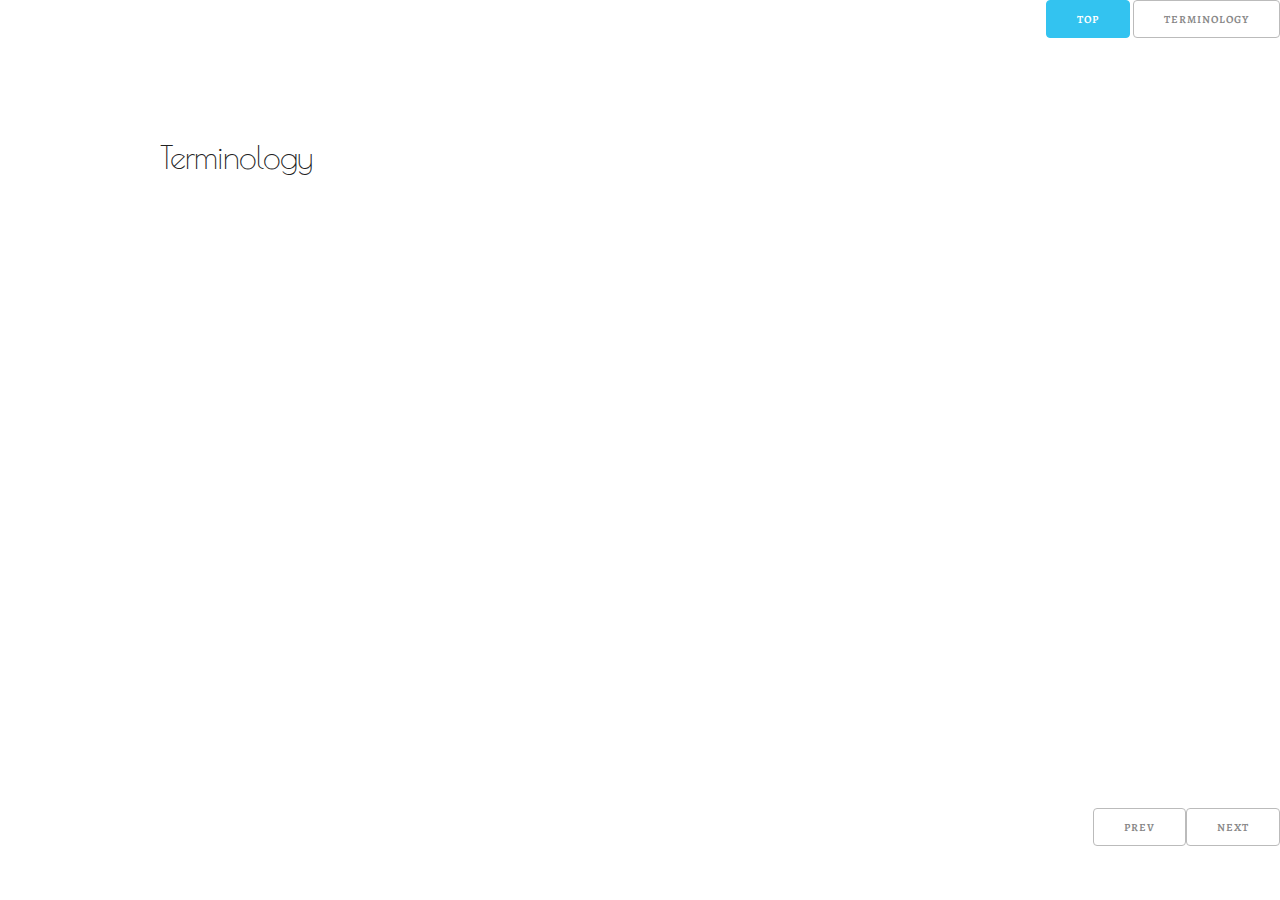
==== index.html @ ad880b88 "Restyle and move webpages to main" ====
<!DOCTYPE html>
<html lang="en">

<head>
    <title>Code Learning</title>
    <meta charset="utf-8">
    <meta name="viewport" content="width=device-width, initial-scale=1">
    <style>
        @import url('https://fonts.googleapis.com/css2?family=Alegreya:ital,wght@0,400;0,700;1,400;1,700&family=Cutive+Mono&family=Poiret+One&display=swap');
    </style>
    <link rel="stylesheet" href="css/styles.css">
</head>

<body>
    <header>
        <div>
            <h1></h1>
            <p></p>
        </div>
        <nav>
            <a class="button button-primary">top</a>
            <a class="button nav-btn" href="#terminology">Terminology</a>
        </nav>
    </header>
    <main>
        <section>
            <h2>Introduction</h2>
            <p></p>
            <nav>
                <a href="#"></a>
            </nav>
        </section>
        <section id="">
            <h3></h3>
        </section>
        <section id="terminology">
            <h3>Terminology</h3>
        </section>
    </main>
    <footer>
        <a class="button nav-btn" href=".html" title="">Prev</a>
        <a class="button nav-btn" href=".html" title="">Next</a>
    </footer>

    <!-- SCRIPTS ---------------------------------------------->
    <script src=""></script>
</body>

</html>
---- css/styles.css ----
/*
* Skeleton V2.0.4
* Copyright 2014, Dave Gamache
* www.getskeleton.com
* Free to use under the MIT license.
* http://www.opensource.org/licenses/mit-license.php
* 12/29/2014
*
* Code blocks copied without mods denoted by /skeleton/
* Aside from TEMPLATE SECTIONS, most code is derived
*/

/* Universal
–––––––––––––––––––––––––––––––––––––––––––––––––– */
* {
    box-sizing: border-box;
    -ms-overflow-style: none;
    scrollbar-width: none;
    scroll-behavior: smooth;
}

*::-webkit-scrollbar { 
    display: none;
}

/* skeleton */ html { font-size: 62.5% }

body {
    font-family: 'Alegreya', serif;
    font-size: 1.5em;
    font-weight: 400;
    line-height: 1.6;
    color: #222;
}

/* skeleton: container */ main {
    position: relative;
    width: 100%;
    max-width: 960px;
    margin: 0 auto;
    padding: 0 2.0rem;
}

/* skeleton: container */ @media (min-width: 400px) {
    main {
        width: 85%;
        padding: 0;
    }
}

/* skeleton: container */ @media (min-width: 550px) {
    main {
        width: 80%
    }
}

/* Typography
–––––––––––––––––––––––––––––––––––––––––––––––––– */
h1, h2, h3 {
    margin: 0;
    font-family: 'Poiret One';
    font-weight: 300;
}
h2, h3 {
    margin: 1.2rem auto;
}
h1 { font-size: 4.0rem; line-height: 1.2; letter-spacing: -.1rem; }
h2 { font-size: 3.2rem; line-height: 1.25; letter-spacing: -.1rem; }
h3 { font-size: 2.4rem; line-height: 1.3; letter-spacing: -.1rem; }
/* h4 { font-size: 2.0rem; line-height: 1.35; letter-spacing: -.08rem; } */

@media (min-width: 550px) {
    h1 { font-size: 5.0rem }
    h2 { font-size: 4.2rem }
    h3 { font-size: 3.2rem }
    /* h4 { font-size: 2.4rem } */
}

p { margin: 0 }

/* Links
–––––––––––––––––––––––––––––––––––––––––––––––––– */
a {
    color: #1EAEDB;
    text-decoration: none;
}
a:hover { color: #0FA0CE }

/* Buttons
–––––––––––––––––––––––––––––––––––––––––––––––––– */
.button,
button,
input[type="submit"],
input[type="reset"],
input[type="button"] {
  display: inline-block;
  height: 3.8rem;
  padding: 0 30px;
  color: #888;
  text-align: center;
  font-size: 11px;
  font-weight: 600;
  line-height: 3.8rem;
  letter-spacing: .1rem;
  text-transform: uppercase;
  text-decoration: none;
  white-space: nowrap;
  background-color: transparent;
  border-radius: 4px;
  border: 1px solid #BBB;
  cursor: pointer;
}

.button:hover,
button:hover,
input[type="submit"]:hover,
input[type="reset"]:hover,
input[type="button"]:hover,
.button:focus,
button:focus,
input[type="submit"]:focus,
input[type="reset"]:focus,
input[type="button"]:focus {
  color: #333;
  border-color: #888;
  outline: 0;
}

.button.button-primary,
button.button-primary,
input[type="submit"].button-primary,
input[type="reset"].button-primary,
input[type="button"].button-primary {
  color: #FFF;
  background-color: #33C3F0;
  border-color: #33C3F0;
}

.button.button-primary:hover,
button.button-primary:hover,
input[type="submit"].button-primary:hover,
input[type="reset"].button-primary:hover,
input[type="button"].button-primary:hover,
.button.button-primary:focus,
button.button-primary:focus,
input[type="submit"].button-primary:focus,
input[type="reset"].button-primary:focus,
input[type="button"].button-primary:focus {
  color: #FFF;
  background-color: #1EAEDB;
  border-color: #1EAEDB;
}

/* Forms
–––––––––––––––––––––––––––––––––––––––––––––––––– */
label {
  display: block;
  margin-bottom: .5rem;
  font-weight: 600;
}

fieldset {
  padding: 1.2rem;
  border: 1px solid #888;
}

legend {
    padding: 0.4rem 0.8rem;
    color: #BBB;
    background: #888;
    font-weight: 600;
}

legend.lgt {
    color: #888;
    background: transparent;
}

/* Lists
–––––––––––––––––––––––––––––––––––––––––––––––––– */
ul, ol, dl {
    margin: 0;
    padding: 0;
}

ul { list-style: circle }

ul ul,
ul ol,
ol ol,
ol ul {
  margin: 1.5rem 0 1.5rem 3rem;
  font-size: 90%;
}

li { margin-bottom: 1.0rem }

dt { font-weight: bold }

dd {
    margin-left: 1.2rem;
    margin-bottom: 1.2rem;
    line-height: 1.2;
}

/* Code
–––––––––––––––––––––––––––––––––––––––––––––––––– */
pre {
    margin: 2.0rem 0;
    padding: 1.0rem 2.0rem;
    border-radius: 1.2rem;
}

code {
    padding: 0.4rem 0.8rem;
    border-radius: 0.6rem;
    font-family: 'Cutive Mono';
}

pre, code { background: #CCC }

/* Spacing
––––––––––––––––––––––––––––––––––––––––––––––––––
button,
.button {
  margin-bottom: 1rem; }
input,
textarea,
select,
fieldset {
  margin-bottom: 1.5rem; }
pre,
blockquote,
dl,
figure,
table,
p,
ul,
ol,
form {
  margin-bottom: 2.5rem; }
*/

/* Misc
––––––––––––––––––––––––––––––––––––––––––––––––––
hr {
  margin-top: 3rem;
  margin-bottom: 3.5rem;
  border-width: 0;
  border-top: 1px solid #E1E1E1; }
*/

/* Template sections
–––––––––––––––––––––––––––––––––––––––––––––––––– */

section {
    margin-top: 3.0rem;
    margin-bottom: 2.0rem;
}

section nav {
    margin: 1.2rem 0;
    padding: 0.6rem 1.2rem;
    display: flex;
    justify-content: space-evenly;
}

section h2,
section h3,
section p { margin-bottom: 1.2rem }

header,
footer {
    position: fixed;
    left: 0;
    width: 100%;
    height: 9.2rem;
    background: white;
    display: flex;
    z-index: 10;
}

header {
    top: 0;
    justify-content: space-between;
}

header p { font-family: 'Cutive Mono' }

footer {
    bottom: 0;
    justify-content: flex-end;
}

footer .button { text-transform: uppercase }
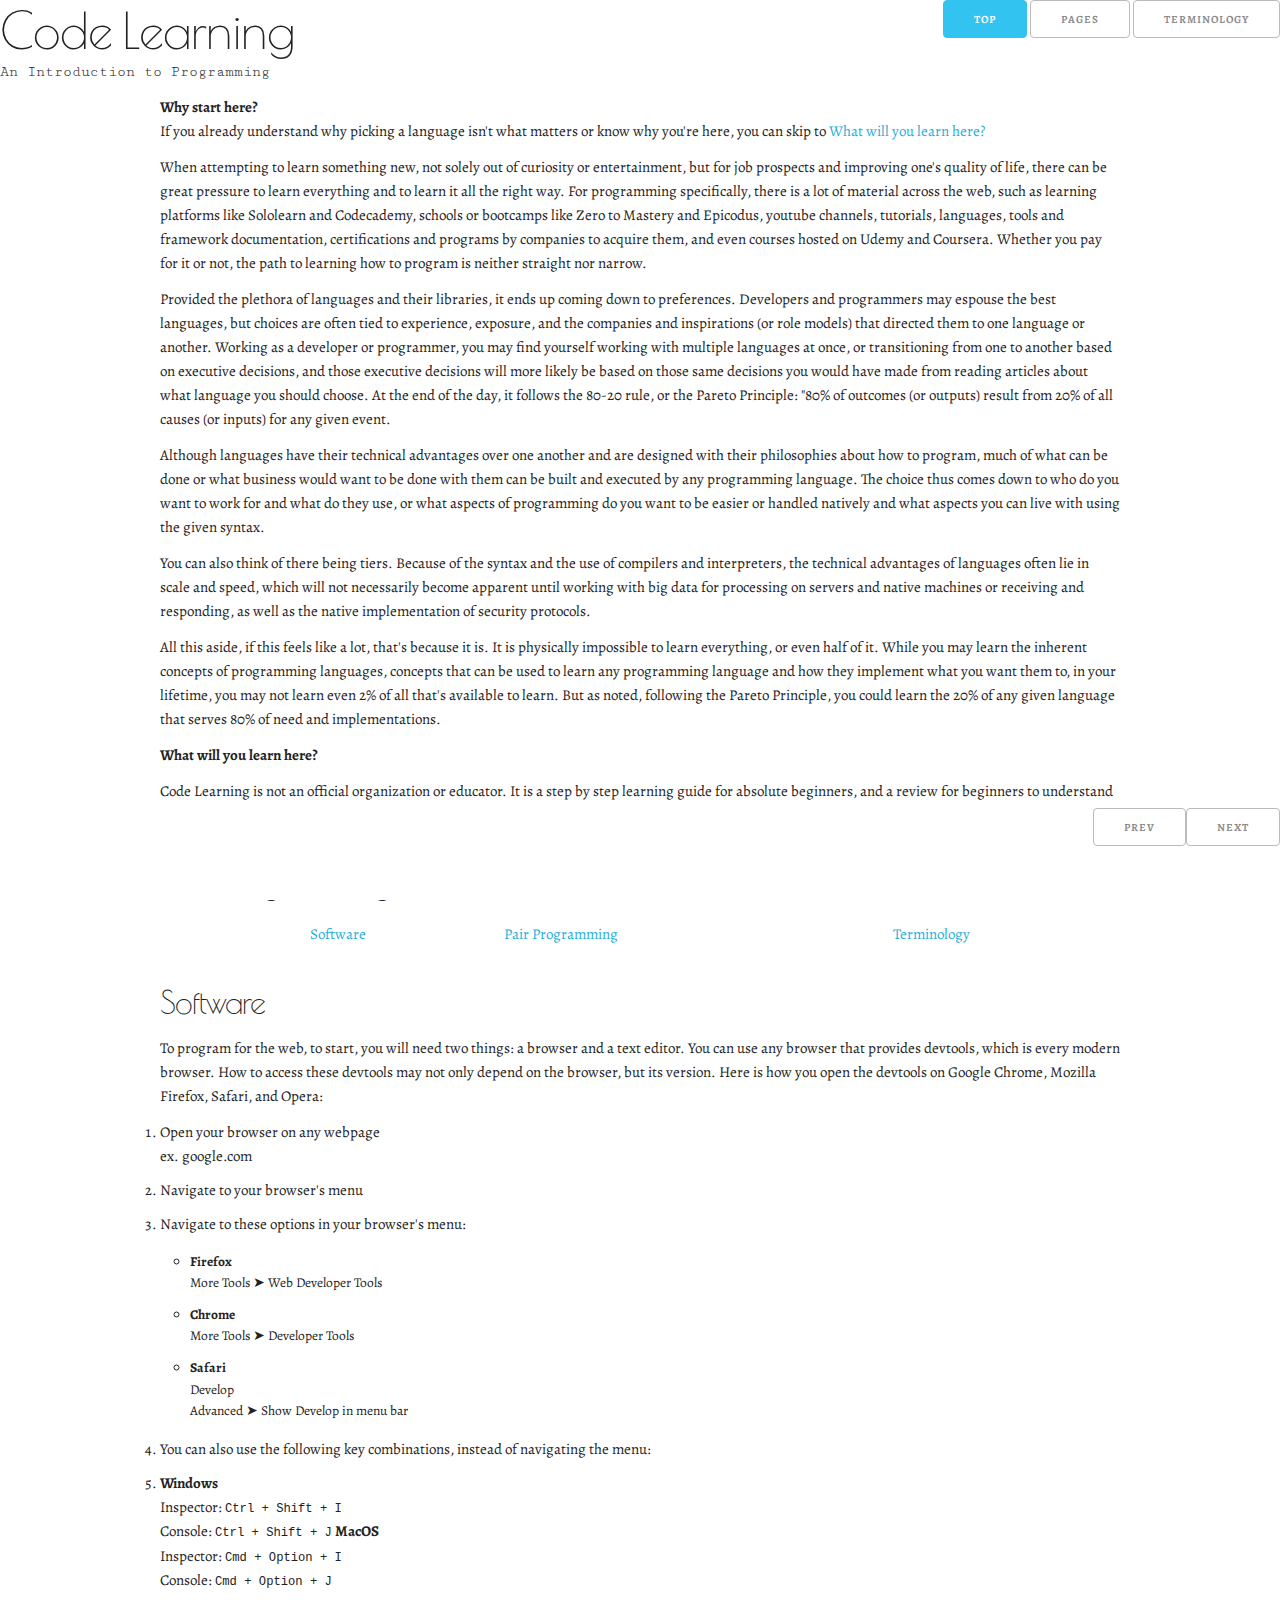
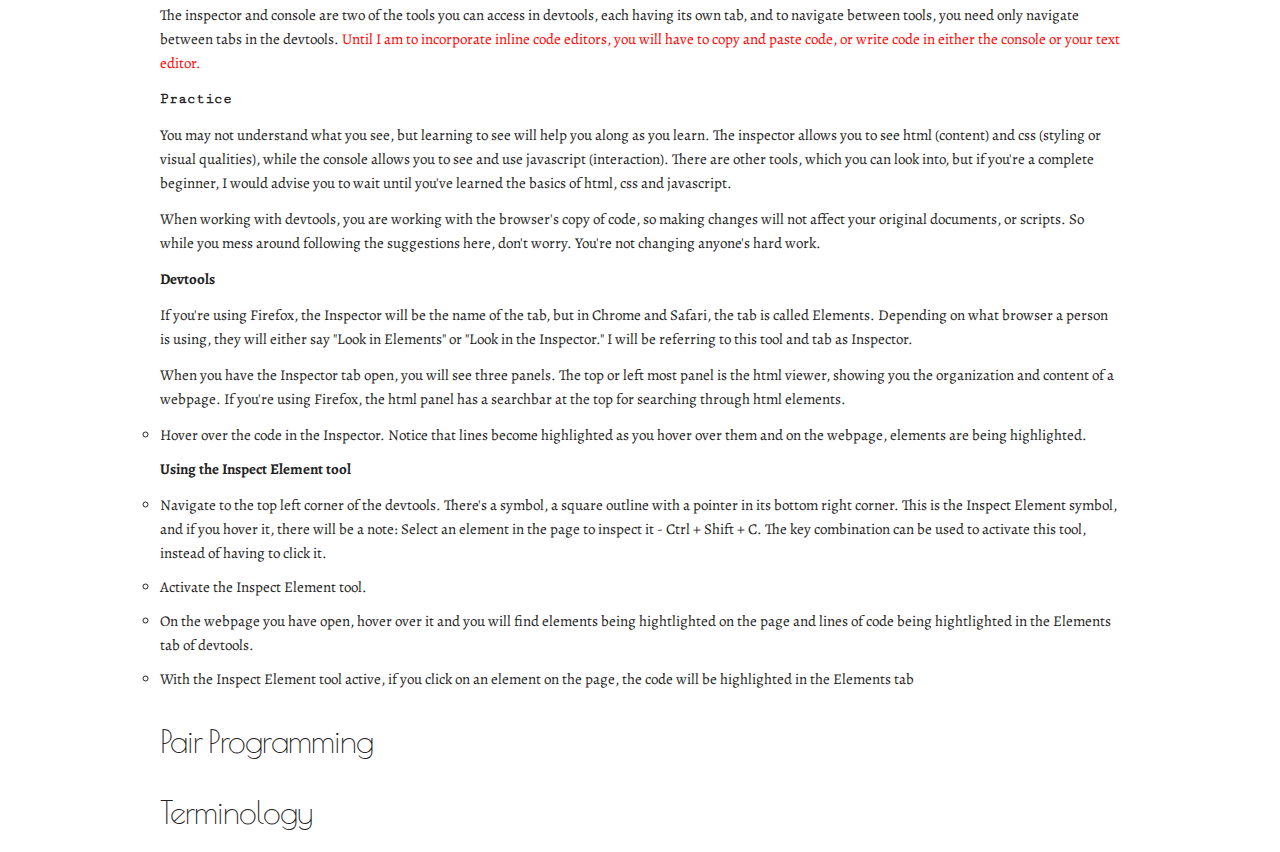
==== commit 6888fa64: "CANCELLED Add content to index intro" ====
--- a/index.html
+++ b/index.html
@@ -14,24 +14,90 @@
 <body>
     <header>
         <div>
-            <h1></h1>
-            <p></p>
+            <h1>Code Learning</h1>
+            <p>An Introduction to Programming</p>
         </div>
         <nav>
             <a class="button button-primary">top</a>
+            <a class="button nav-btn" href="#page-list">Pages</a>
             <a class="button nav-btn" href="#terminology">Terminology</a>
         </nav>
     </header>
     <main>
         <section>
-            <h2>Introduction</h2>
-            <p></p>
+            <h2>Welcome</h2>
+            <p><strong>Why start here?</strong><br>If you already understand why picking a language isn't what matters or know why you're here, you can skip to <a href='jump-1'>What will you learn here?</a></p>
+            <p>When attempting to learn something new, not solely out of curiosity or entertainment, but for job prospects and improving one's quality of life, there can be great pressure to learn everything and to learn it all the right way. For programming specifically, there is a lot of material across the web, such as learning platforms like Sololearn and Codecademy, schools or bootcamps like Zero to Mastery and Epicodus, youtube channels, tutorials, languages, tools and framework documentation, certifications and programs by companies to acquire them, and even courses hosted on Udemy and Coursera. Whether you pay for it or not, the path to learning how to program is neither straight nor narrow.</p>
+            <p>Provided the plethora of languages and their libraries, it ends up coming down to preferences. Developers and programmers may espouse the best languages, but choices are often tied to experience, exposure, and the companies and inspirations (or role models) that directed them to one language or another. Working as a developer or programmer, you may find yourself working with multiple languages at once, or transitioning from one to another based on executive decisions, and those executive decisions will more likely be based on those same decisions you would have made from reading articles about what language you should choose. At the end of the day, it follows the 80-20 rule, or the Pareto Principle: "80% of outcomes (or outputs) result from 20% of all causes (or inputs) for any given event.</p>
+            <p>Although languages have their technical advantages over one another and are designed with their philosophies about how to program, much of what can be done or what business would want to be done with them can be built and executed by any programming language. The choice thus comes down to who do you want to work for and what do they use, or what aspects of programming do you want to be easier or handled natively and what aspects you can live with using the given syntax.</p>
+            <p>You can also think of there being tiers. Because of the syntax and the use of compilers and interpreters, the technical advantages of languages often lie in scale and speed, which will not necessarily become apparent until working with big data for processing on servers and native machines or receiving and responding, as well as the native implementation of security protocols.</p>
+            <p>All this aside, if this feels like a lot, that's because it is. It is physically impossible to learn everything, or even half of it. While you may learn the inherent concepts of programming languages, concepts that can be used to learn any programming language and how they implement what you want them to, in your lifetime, you may not learn even 2% of all that's available to learn. But as noted, following the Pareto Principle, you could learn the 20% of any given language that serves 80% of need and implementations.</p>
+            <p id="jump-1"><strong>What will you learn here?</strong></p>
+            <p>Code Learning is not an official organization or educator. It is a step by step learning guide for absolute beginners, and a review for beginners to understand what and why. While other languages may be added later, the first series of lessons will cover the languages of the web used for creating, styling and interacting with websites and web applications: html, css and javascript.</p>
+            <h3>Web Programming</h3>
             <nav>
+                <a href="#software">Software</a>
+                <a href="#pair-programming">Pair Programming</a>
                 <a href="#"></a>
+                <a href="#terminology">Terminology</a>
             </nav>
         </section>
-        <section id="">
-            <h3></h3>
+        <section id="software">
+            <h3>Software</h3>
+            <p>To program for the web, to start, you will need two things: a browser and a text editor. You can use any browser that provides devtools, which is every modern browser. How to access these devtools may not only depend on the browser, but its version. Here is how you open the devtools on Google Chrome, Mozilla Firefox, Safari, and Opera:</p>
+            <ol>
+                <li>Open your browser on any webpage<br>ex. google.com</li>
+                <li>Navigate to your browser's menu</li>
+                <li>Navigate to these options in your browser's menu:
+                    <ul>
+                        <li>
+                            <strong>Firefox</strong>
+                            <br>More Tools &#10148; Web Developer Tools
+                        </li>
+                        <li>
+                            <strong>Chrome</strong>
+                            <br>More Tools &#10148; Developer Tools
+                        </li>
+                        <li>
+                            <strong>Safari</strong>
+                            <br>Develop
+                            <br>Advanced &#10148; Show Develop in menu bar
+                        </li>
+                    </ul>
+                </li>
+                <li>You can also use the following key combinations, instead of navigating the menu:</li>
+                <li>
+                    <strong>Windows</strong>
+                    <br>Inspector: <kbd>Ctrl + Shift + I</kbd>
+                    <br>Console: <kbd>Ctrl + Shift + J</kbd>
+                    <strong>MacOS</strong>
+                    <br>Inspector: <kbd>Cmd + Option + I</kbd>
+                    <br>Console: <kbd>Cmd + Option + J</kbd>
+                </li>
+            </ol>
+            <p>The inspector and console are two of the tools you can access in devtools, each having its own tab, and to navigate between tools, you need only navigate between tabs in the devtools. <span class='notice'>Until I am to incorporate inline code editors, you will have to copy and paste code, or write code in either the console
+            or your text editor.</span></p>
+            <p class="practice practice-1"><strong>Practice</strong></p>
+            <p>You may not understand what you see, but learning to see will help you along as you learn. The inspector allows you to see html (content) and css (styling or visual qualities), while the console allows you to see and use javascript (interaction). There are other tools, which you can look into, but if you're a complete beginner, I would advise you to wait until you've learned the basics of html, css and javascript.</p>
+            <p>When working with devtools, you are working with the browser's copy of code, so making changes will not affect your original documents, or scripts. So while you mess around following the suggestions here, don't worry. You're not changing anyone's hard work.</p>
+            <p><strong>Devtools</strong></p>
+            <p>If you're using Firefox, the Inspector will be the name of the tab, but in Chrome and Safari, the tab is called Elements. Depending on what browser a person is using, they will either say "Look in Elements" or "Look in the Inspector." I will be referring to this tool and tab as Inspector.</p>
+            <p>When you have the Inspector tab open, you will see three panels. The top or left most panel is the html viewer, showing you the organization and content of a webpage. If you're using Firefox, the html panel has a searchbar at the top for searching through html elements.</p>
+            <ul>
+                <li>Hover over the code in the Inspector. Notice that lines become highlighted as you hover over them and on the webpage, elements are being highlighted. </li>
+
+            </ul>
+            <p><strong>Using the Inspect Element tool</strong></p>
+            <ul>
+                <li>Navigate to the top left corner of the devtools. There's a symbol, a square outline with a pointer in its bottom right corner. This is the Inspect Element symbol, and if you hover it, there will be a note: Select an element in the page to inspect it - Ctrl + Shift + C. The key combination can be used to activate this tool, instead of having to click it.</li>
+                <li>Activate the Inspect Element tool.</li>
+                <li>On the webpage you have open, hover over it and you will find elements being hightlighted on the page and lines of code being hightlighted in the Elements tab of devtools.</li>
+                <li>With the Inspect Element tool active, if you click on an element on the page, the code will be highlighted in the Elements tab</li>
+            </ul>
+        </section>
+        <section id="pair-programming">
+            <h3>Pair Programming</h3>
+            <p></p>
         </section>
         <section id="terminology">
             <h3>Terminology</h3>
--- a/css/styles.css
+++ b/css/styles.css
@@ -292,4 +292,14 @@
     justify-content: flex-end;
 }
 
-footer .button { text-transform: uppercase }+footer .button { text-transform: uppercase }
+
+.practice {
+    font-family: 'Cutive Mono'
+}
+
+/* Messages and Notices
+–––––––––––––––––––––––––––––––––––––––––––––––––– */
+
+/* Addresses features to be implemented */
+.notice { color: red }